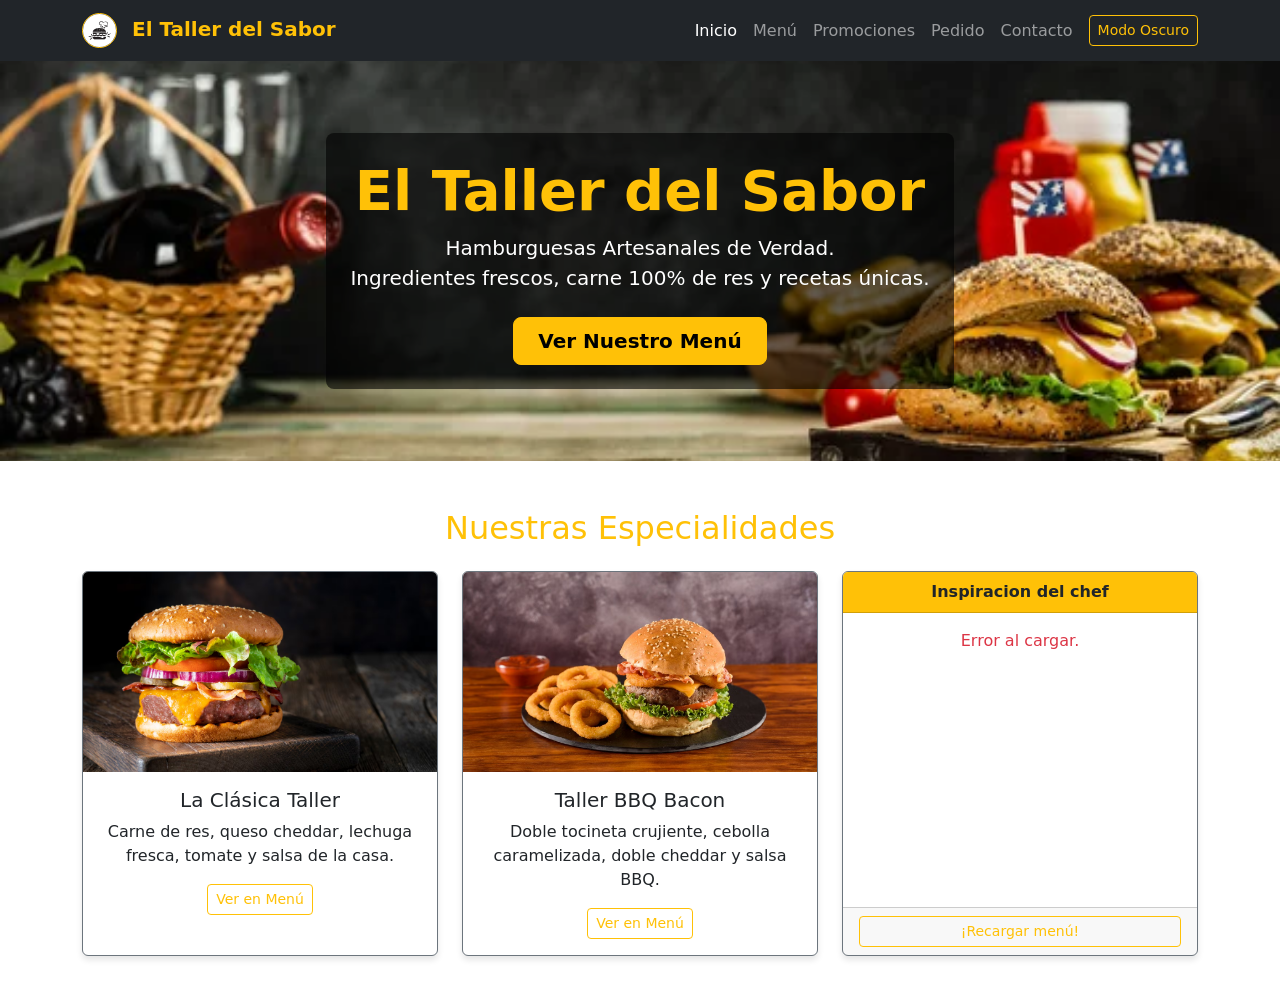
==== index.html @ 229ac0ca "Se carga el proyecto ya terminado" ====
<!DOCTYPE html>
<html lang="es">
<head>
  <meta charset="UTF-8">
  <meta name="viewport" content="width=device-width, initial-scale=1.0">
  <title>El Taller del Sabor / Index</title>
  
  <link rel="icon" type="image/png" href="img/branding/favicon.png">
  <link href="https://cdn.jsdelivr.net/npm/bootstrap@5.3.0/dist/css/bootstrap.min.css" rel="stylesheet">
  <link rel="stylesheet" href="css/styles.css">
</head>
<body id="cuerpoPagina">

  <!-- Navegación -->
  <nav class="navbar navbar-expand-lg navbar-dark bg-dark sticky-top">
    <div class="container">
      <a class="navbar-brand fw-bold text-warning" href="index.html">
        <img src="img/branding/logo.jpg" width="35" height="35" class="rounded-circle me-2"> El Taller del Sabor
      </a>
      
      <button class="navbar-toggler" type="button" data-bs-toggle="collapse" data-bs-target="#menu">
        <span class="navbar-toggler-icon"></span>
      </button>

      <div class="collapse navbar-collapse" id="menu">
        <ul class="navbar-nav ms-auto align-items-lg-center">
          <li class="nav-item"><a class="nav-link active" href="index.html">Inicio</a></li>
          <li class="nav-item"><a class="nav-link" href="pages/menu.html">Menú</a></li>
          <li class="nav-item"><a class="nav-link" href="pages/promociones.html">Promociones</a></li>
          <li class="nav-item"><a class="nav-link" href="pages/pedidos.html">Pedido</a></li>
          <li class="nav-item"><a class="nav-link" href="pages/contacto.html">Contacto</a></li>
          <li class="nav-item ms-lg-2">
            <button id="btnModoOscuro" class="btn btn-outline-warning btn-sm mt-2 mt-lg-0">Modo Oscuro</button>
          </li>
        </ul>
      </div>
    </div>
  </nav>

  <!-- Hero Banner -->
  <header class="hero-banner d-flex align-items-center" style="background-image: url('img/promociones/banner-principal.jpg');">
    <div class="container text-center">
      <div class="hero-overlay d-inline-block p-4">
        <h1 class="display-4 fw-bold text-warning">El Taller del Sabor</h1>
        <p class="lead text-white mb-4">Hamburguesas Artesanales de Verdad.<br>
        Ingredientes frescos, carne 100% de res y recetas únicas.</p>
        <a href="pages/menu.html" class="btn btn-warning btn-lg fw-bold px-4">Ver Nuestro Menú</a>
      </div>
    </div>
  </header>

  <!-- Especialidades -->
  <main class="container my-5">
    <h2 class="text-center mb-4 text-warning">Nuestras Especialidades</h2>

    <div class="row g-4">
      <!-- Hamburguesa 1 -->
      <div class="col-md-4">
        <div class="card h-100 border-secondary">
          <img src="img/productos/clasica-taller.jpg" class="card-img-top" alt="Hamburguesa Clasica">
          <div class="card-body text-center">
            <h3 class="h5 card-title">La Clásica Taller</h3>
            <p class="card-text">Carne de res, queso cheddar, lechuga fresca, tomate y salsa de la casa.</p>
            <a href="pages/menu.html" class="btn btn-outline-warning btn-sm">Ver en Menú</a>
          </div>
        </div>
      </div>

      <!-- Hamburguesa 2 -->
      <div class="col-md-4">
        <div class="card h-100 border-secondary">
          <img src="img/productos/taller-bbq-bacon.jpg" class="card-img-top" alt="Hamburguesa BBQ Bacon">
          <div class="card-body text-center">
            <h3 class="h5 card-title">Taller BBQ Bacon</h3>
            <p class="card-text">Doble tocineta crujiente, cebolla caramelizada, doble cheddar y salsa BBQ.</p>
            <a href="pages/menu.html" class="btn btn-outline-warning btn-sm">Ver en Menú</a>
          </div>
        </div>
      </div>

      <!-- Requisito del proyecto (API - Carrusel) -->
<div class="col-md-4">
  <div class="card h-100 border-secondary">
    <div class="card-header bg-warning text-dark text-center fw-bold">
      Inspiracion del chef
    </div>
    <div class="card-body p-0">
      <div id="carruselHamburguesas" class="carousel slide" data-bs-ride="carousel">
        <div id="inner-carrusel" class="carousel-inner">
          <!-- Aquí se inyectarán las slides con JS -->
          <div class="carousel-item active p-4 text-center">
            <p class="text-white">Cargando menú...</p>
          </div>
        </div>
        <button class="carousel-control-prev" type="button" data-bs-target="#carruselHamburguesas" data-bs-slide="prev">
          <span class="carousel-control-prev-icon"></span>
        </button>
        <button class="carousel-control-next" type="button" data-bs-target="#carruselHamburguesas" data-bs-slide="next">
          <span class="carousel-control-next-icon"></span>
        </button>
      </div>
    </div>
    <div class="card-footer text-center">
      <button id="btn-actualizar-menu" class="btn btn-outline-warning btn-sm w-100">¡Recargar menú!</button>
    </div>
  </div>
</div>
    </div>

  <script src="https://cdn.jsdelivr.net/npm/bootstrap@5.3.0/dist/js/bootstrap.bundle.min.js"></script>
  <script src="js/app.js"></script>
</body>
</html>
---- css/styles.css ----
/* Transicion suave para el modo oscuro */
body {
  transition: background-color 0.3s ease, color 0.3s ease;
  font-family: system-ui, -apple-system, sans-serif;
}

/* Efecto hover desactivado para evitar que las imágenes se salgan del cuadro */
.card-img-top {
  height: 200px;
  object-fit: cover;
  width: 100%;
}

/* Sombras uniformes para las tarjetas y desbordamiento oculto */
.card {
  box-shadow: 0 4px 6px rgba(0, 0, 0, 0.1);
  transition: transform 0.2s;
}

/* Alerta de domicilio cuando falta dinero */
.alerta-domicilio-custom {
  background-color: #2b2510;
  color: #ffc107;
  border: 1px solid #ffc107;
}

/* Alerta de domicilio cuando es gratis */
.alerta-domicilio-gratis {
  background-color: #0f291e;
  color: #25c974;
  border: 1px solid #25c974;
}

/* Cursor de mano en botones y enlaces */
button,
.btn,
.nav-link {
  cursor: pointer;
}

/* Modo Oscuro global */
.bg-dark-mode {
    background-color: #121212 !important;
    color: #ffffff !important;
}

/* Ajuste del logo */
.navbar-brand img {
    border: 1px solid #ffc107;
}

/* Estilo para el Hero Banner como fondo */
.hero-banner {
    background-size: cover;
    background-position: center;
    background-repeat: no-repeat;
    min-height: 400px;
    display: flex;
    align-items: center;
    justify-content: flex-start;
}

/* Oscurece la imagen para que el texto resalte */
.hero-overlay {
    background: rgba(0, 0, 0, 0.6);
    padding: 2rem;
    border-radius: 8px;
    text-align: center;
}

.img-bebida {
  object-fit: contain;
  background-color: #212529;
}
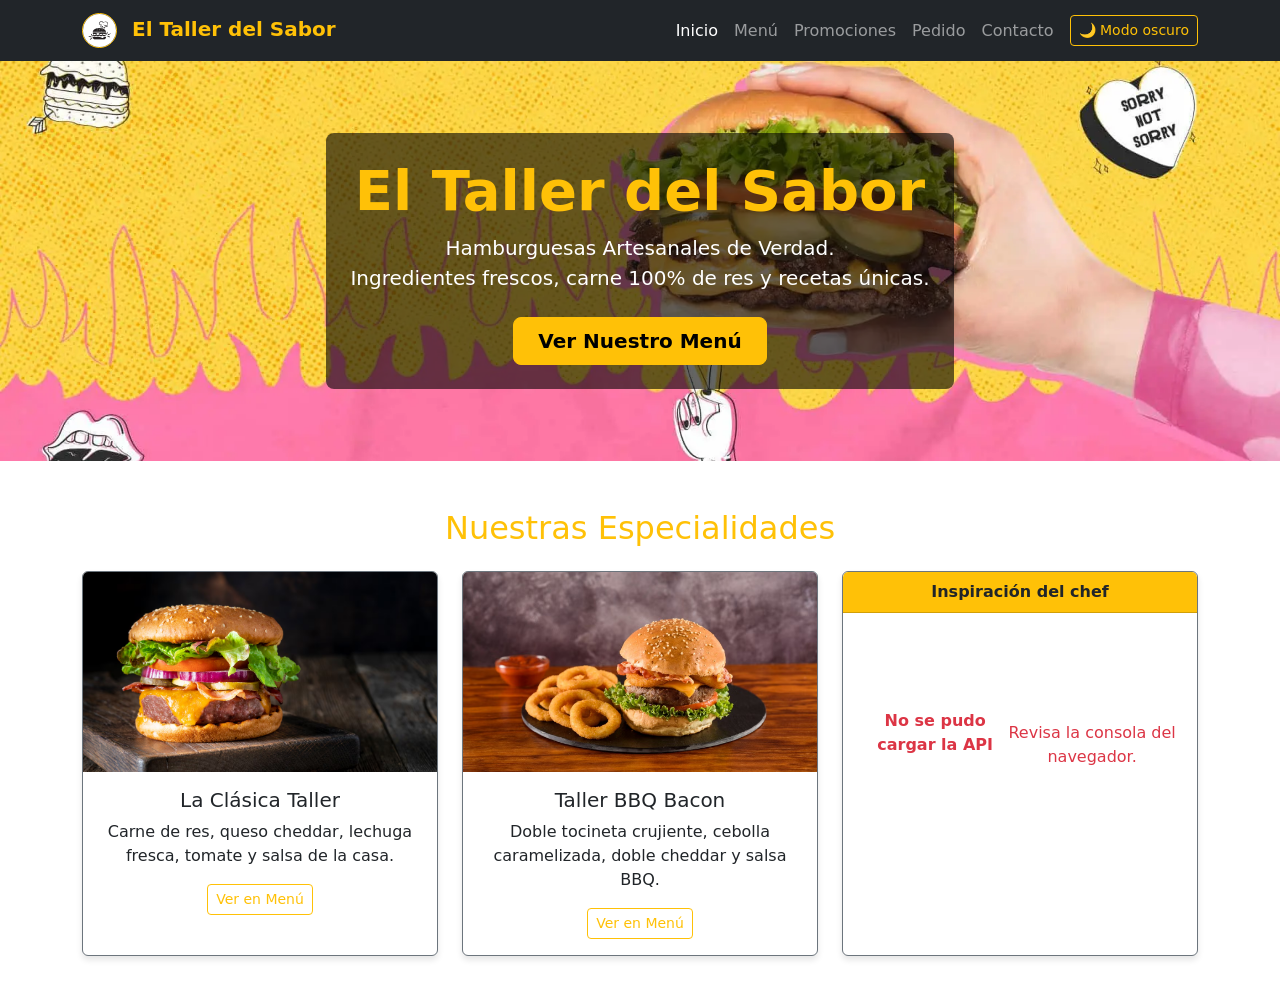
==== commit b7296114: "se mejoraron ciertos detalles de la pagina" ====
--- a/index.html
+++ b/index.html
@@ -30,7 +30,7 @@
           <li class="nav-item"><a class="nav-link" href="pages/pedidos.html">Pedido</a></li>
           <li class="nav-item"><a class="nav-link" href="pages/contacto.html">Contacto</a></li>
           <li class="nav-item ms-lg-2">
-            <button id="btnModoOscuro" class="btn btn-outline-warning btn-sm mt-2 mt-lg-0">Modo Oscuro</button>
+            <button id="btnModoOscuro" class="btn btn-outline-warning btn-sm mt-2 mt-lg-0">🌙 Modo oscuro</button>
           </li>
         </ul>
       </div>
@@ -38,7 +38,7 @@
   </nav>
 
   <!-- Hero Banner -->
-  <header class="hero-banner d-flex align-items-center" style="background-image: url('img/promociones/banner-principal.jpg');">
+  <header class="hero-banner d-flex align-items-center" style="background-image: url('img/promociones/banner-principal.webp');">
     <div class="container text-center">
       <div class="hero-overlay d-inline-block p-4">
         <h1 class="display-4 fw-bold text-warning">El Taller del Sabor</h1>
@@ -78,34 +78,52 @@
         </div>
       </div>
 
-      <!-- Requisito del proyecto (API - Carrusel) -->
+    <!-- API - Carrusel Inspiración del Chef -->
 <div class="col-md-4">
-  <div class="card h-100 border-secondary">
-    <div class="card-header bg-warning text-dark text-center fw-bold">
-      Inspiracion del chef
+    <div class="card h-100 border-secondary api-card">
+
+        <div class="card-header bg-warning text-dark text-center fw-bold">
+            Inspiración del chef
+        </div>
+
+        <div id="carruselHamburguesas" class="carousel slide" data-bs-ride="carousel" data-bs-interval="3000">
+
+            <div id="inner-carrusel" class="carousel-inner">
+
+                <div class="carousel-item active">
+                    <div class="api-cargando">
+                        Cargando inspiración del chef...
+                    </div>
+                </div>
+
+            </div>
+
+            <!-- Flecha izquierda -->
+            <button
+                class="carousel-control-prev"
+                type="button"
+                data-bs-target="#carruselHamburguesas"
+                data-bs-slide="prev">
+
+                <span class="carousel-control-prev-icon"></span>
+
+            </button>
+
+            <!-- Flecha derecha -->
+            <button
+                class="carousel-control-next"
+                type="button"
+                data-bs-target="#carruselHamburguesas"
+                data-bs-slide="next">
+
+                <span class="carousel-control-next-icon"></span>
+
+            </button>
+
+        </div>
+
     </div>
-    <div class="card-body p-0">
-      <div id="carruselHamburguesas" class="carousel slide" data-bs-ride="carousel">
-        <div id="inner-carrusel" class="carousel-inner">
-          <!-- Aquí se inyectarán las slides con JS -->
-          <div class="carousel-item active p-4 text-center">
-            <p class="text-white">Cargando menú...</p>
-          </div>
-        </div>
-        <button class="carousel-control-prev" type="button" data-bs-target="#carruselHamburguesas" data-bs-slide="prev">
-          <span class="carousel-control-prev-icon"></span>
-        </button>
-        <button class="carousel-control-next" type="button" data-bs-target="#carruselHamburguesas" data-bs-slide="next">
-          <span class="carousel-control-next-icon"></span>
-        </button>
-      </div>
-    </div>
-    <div class="card-footer text-center">
-      <button id="btn-actualizar-menu" class="btn btn-outline-warning btn-sm w-100">¡Recargar menú!</button>
-    </div>
-  </div>
 </div>
-    </div>
 
   <script src="https://cdn.jsdelivr.net/npm/bootstrap@5.3.0/dist/js/bootstrap.bundle.min.js"></script>
   <script src="js/app.js"></script>
--- a/css/styles.css
+++ b/css/styles.css
@@ -1,7 +1,107 @@
-/* Transicion suave para el modo oscuro */
+/* ==========================================
+   MODO OSCURO / MODO CLARO
+   ========================================== */
+
 body {
-  transition: background-color 0.3s ease, color 0.3s ease;
-  font-family: system-ui, -apple-system, sans-serif;
+    background-color: #ffffff;
+    color: #212529;
+    transition: background-color 0.3s ease, color 0.3s ease;
+}
+
+/* Elementos que deben cambiar en modo oscuro */
+body.modo-oscuro {
+    background-color: #121212;
+    color: #ffffff;
+}
+
+/* Tarjetas */
+body.modo-oscuro .card {
+    background-color: #1e1e1e;
+    color: #ffffff;
+    border-color: #444 !important;
+}
+
+/* Textos de las tarjetas */
+body.modo-oscuro .card-title,
+body.modo-oscuro .card-text {
+    color: #ffffff;
+}
+
+/* Encabezados */
+body.modo-oscuro h1,
+body.modo-oscuro h2,
+body.modo-oscuro h3,
+body.modo-oscuro h4,
+body.modo-oscuro h5,
+body.modo-oscuro h6 {
+    color: #ffffff;
+}
+
+/* Párrafos */
+body.modo-oscuro p {
+    color: #e0e0e0;
+}
+
+/* Formularios */
+body.modo-oscuro .form-control,
+body.modo-oscuro .form-select {
+    background-color: #212121;
+    color: #ffffff;
+    border-color: #555;
+}
+
+body.modo-oscuro .form-control::placeholder {
+    color: #aaa;
+}
+
+body.modo-oscuro .form-control:focus,
+body.modo-oscuro .form-select:focus {
+    background-color: #212121;
+    color: #ffffff;
+    border-color: #ffc107;
+}
+
+/* Listas */
+body.modo-oscuro .list-group-item {
+    background-color: #1e1e1e;
+    color: #ffffff;
+    border-color: #444;
+}
+
+/* Tablas */
+body.modo-oscuro table {
+    color: #ffffff;
+}
+
+body.modo-oscuro .table {
+    --bs-table-bg: #1e1e1e;
+    --bs-table-color: #ffffff;
+}
+
+/* Botón de modo */
+#btnModoOscuro {
+    transition: all 0.3s ease;
+}
+
+/* Carrusel */
+body.modo-oscuro .api-card {
+    background-color: #1e1e1e;
+}
+
+body.modo-oscuro .api-cargando {
+    color: #ffffff;
+}
+
+/* Transiciones */
+.card,
+.form-control,
+.form-select,
+.list-group-item,
+body {
+    transition:
+        background-color 0.3s ease,
+        color 0.3s ease,
+        border-color 0.3s ease;
 }
 
 /* Efecto hover desactivado para evitar que las imágenes se salgan del cuadro */
@@ -71,4 +171,72 @@
 .img-bebida {
   object-fit: contain;
   background-color: #212529;
+}
+
+/* ==========================================
+   TARJETA DEL CARRUSEL API
+   ========================================== */
+
+.api-card {
+    overflow: hidden;
+    display: flex;
+    flex-direction: column;
+}
+
+/* El carrusel ocupa todo el espacio disponible */
+.api-card #carruselHamburguesas {
+    flex: 1;
+    min-height: 0;
+}
+
+/* El contenedor interno ocupa toda la tarjeta */
+.api-card .carousel-inner {
+    height: 100%;
+}
+
+/* Cada slide ocupa todo el espacio */
+.api-card .carousel-item {
+    height: 100%;
+}
+
+/* Imagen */
+.api-imagen {
+    width: 100%;
+    height: 100%;
+    min-height: 250px;
+    object-fit: cover;
+    display: block;
+}
+
+/* Nombre */
+.api-nombre {
+    background-color: #212529;
+    color: white;
+    text-align: center;
+    font-size: 14px;
+    font-weight: bold;
+    padding: 10px;
+    min-height: 40px;
+}
+
+/* Cargando */
+.api-cargando {
+    height: 100%;
+    min-height: 240px;
+    display: flex;
+    align-items: center;
+    justify-content: center;
+    text-align: center;
+    font-size: 14px;
+}
+
+/* Error */
+.api-error {
+    min-height: 240px;
+    display: flex;
+    align-items: center;
+    justify-content: center;
+    text-align: center;
+    color: #dc3545;
+    padding: 20px;
 }
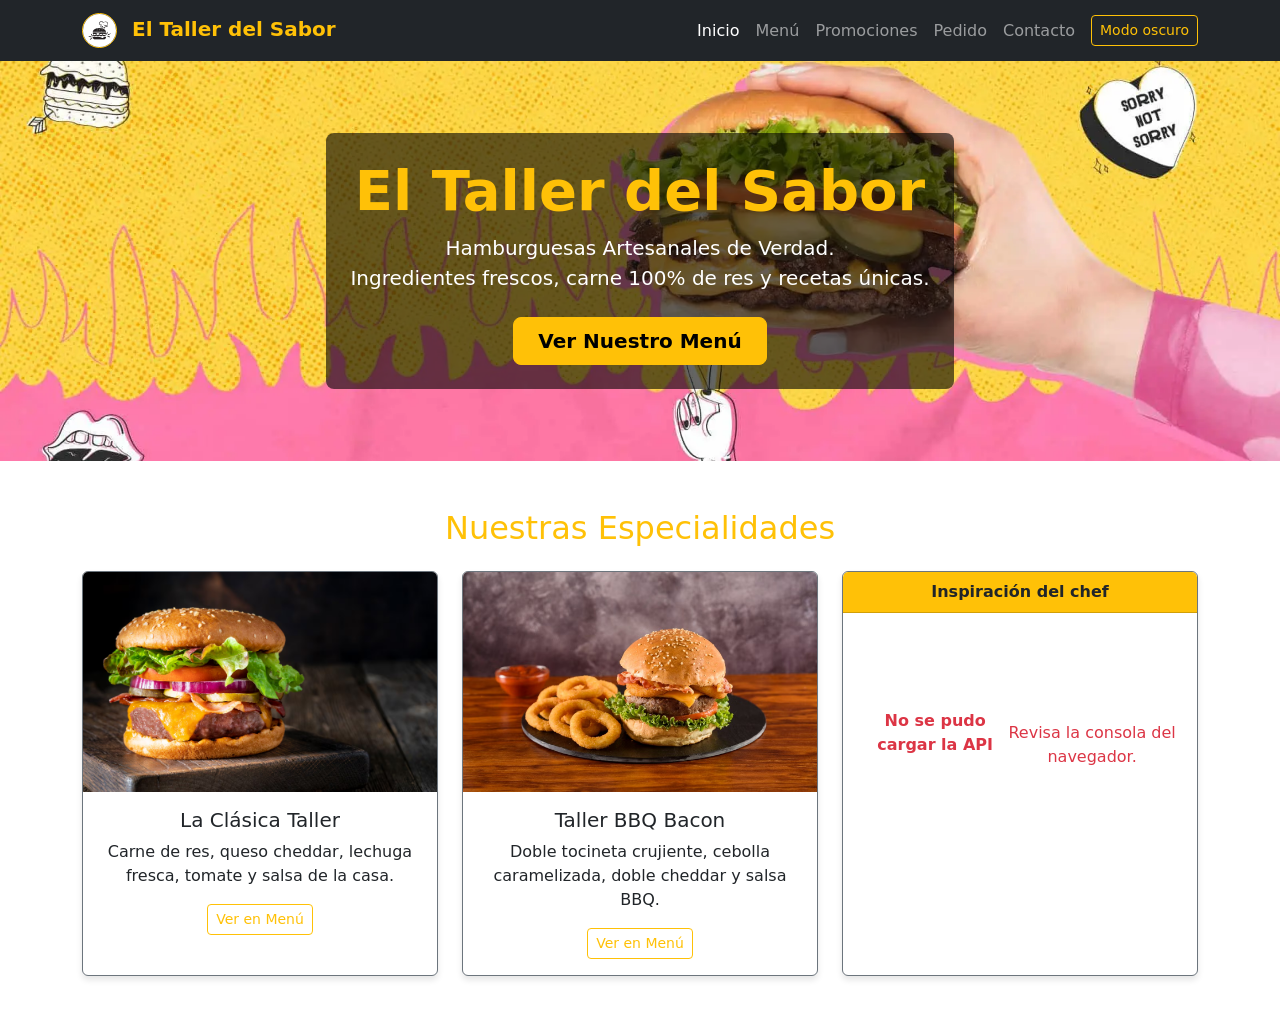
==== commit fde77236: "Correcciones" ====
--- a/index.html
+++ b/index.html
@@ -30,7 +30,7 @@
           <li class="nav-item"><a class="nav-link" href="pages/pedidos.html">Pedido</a></li>
           <li class="nav-item"><a class="nav-link" href="pages/contacto.html">Contacto</a></li>
           <li class="nav-item ms-lg-2">
-            <button id="btnModoOscuro" class="btn btn-outline-warning btn-sm mt-2 mt-lg-0">🌙 Modo oscuro</button>
+            <button id="btnModoOscuro" class="btn btn-outline-warning btn-sm mt-2 mt-lg-0">Modo oscuro</button>
           </li>
         </ul>
       </div>
@@ -38,7 +38,7 @@
   </nav>
 
   <!-- Hero Banner -->
-  <header class="hero-banner d-flex align-items-center" style="background-image: url('img/promociones/banner-principal.webp');">
+  <header class="hero-banner d-flex align-items-center" style="background-image: url('img/branding/banner-principal.webp');">
     <div class="container text-center">
       <div class="hero-overlay d-inline-block p-4">
         <h1 class="display-4 fw-bold text-warning">El Taller del Sabor</h1>
--- a/css/styles.css
+++ b/css/styles.css
@@ -1,6 +1,4 @@
-/* ==========================================
-   MODO OSCURO / MODO CLARO
-   ========================================== */
+/* MODO OSCURO / MODO CLARO */
 
 body {
     background-color: #ffffff;
@@ -106,9 +104,20 @@
 
 /* Efecto hover desactivado para evitar que las imágenes se salgan del cuadro */
 .card-img-top {
-  height: 200px;
-  object-fit: cover;
-  width: 100%;
+    width: 100%;
+    height: 220px;
+    object-fit: cover;
+    object-position: center;
+    display: block;
+    padding: 0;
+    margin: 0;
+}
+main .card {
+    overflow: hidden;
+}
+
+main .card-img-top {
+    border-radius: 0;
 }
 
 /* Sombras uniformes para las tarjetas y desbordamiento oculto */
@@ -173,9 +182,7 @@
   background-color: #212529;
 }
 
-/* ==========================================
-   TARJETA DEL CARRUSEL API
-   ========================================== */
+/* TARJETA DEL CARRUSEL API*/
 
 .api-card {
     overflow: hidden;
